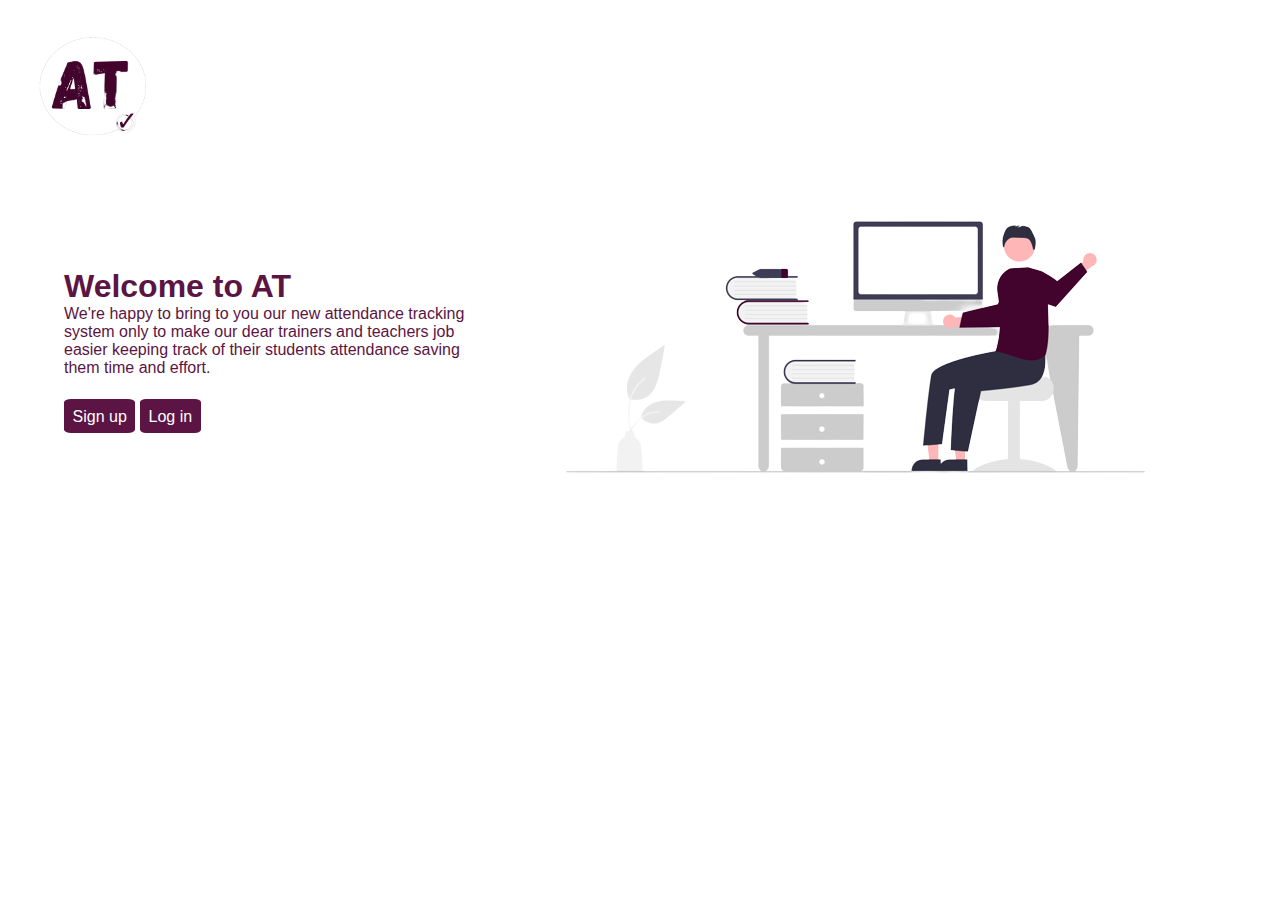
==== index.html @ 9c364ec6 "projecttest" ====
<!DOCTYPE html>
<html lang="en">
<head>
    <meta charset="UTF-8">
    <meta http-equiv="X-UA-Compatible" content="IE=edge">
    <meta name="viewport" content="width=device-width, initial-scale=1.0">
    <title>Attendance Tracker</title>
    <link rel="stylesheet" href="./style.css">
    <link rel="shortcut icon" href="walaa.png">
</head>
<body>
    <div class="welcome">    
        <img class="logo" src="./img/logo2.png" alt="logo">
    </div>
    <div class="flex">
        <div class="text">
            <h1>Welcome to AT</h1>
            <p>We're happy to bring to you our new attendance tracking system only to make our dear trainers and teachers job easier keeping track of their students attendance saving them time and effort.</p>
            <div class="anckor">
                <a href="./registration/regestration.html">Sign up</a>
                <a href="./login/login.html">Log in</a>
            </div>
        </div>
        <img width="400px" class="welcome" src="./img/welcome.png" alt="welcome">
    </div>
</body>
</html>
---- style.css ----
:root{
    --beige:#FFD8A9;
    --primaryColor:#ffffff;
    --secondaryColor:#5c1444;
    --bgcolor-1:rgb(255, 255, 255);
    --brcolor-2:black;
   }

*{
    margin: 0;
    padding: 0;
    font-family:'Franklin Gothic Medium', 'Arial Narrow', Arial, sans-serif;
}
 
body{
    background-color: var(--primaryColor);
}

.logo{
    display: block;
    width: 10%;
    margin: 3%;
}
.flex{
    display: flex;
    align-items: center;
    justify-content: space-around;
    width: 90%;
    margin: 0 auto;
}
.welcome{
    display: block;
    width: 90%;
}
.text{
    /* background-color: #5c1444; */
}
.flex div h1{
    color: var(--secondaryColor);
    font-weight: 700;
}
.flex div p{
    color: var(--secondaryColor);
}
.anckor{
    margin-top: 7%;
}
a{
    text-decoration: none;
    background-color:#5c1444;
    padding: 2%;
    color: var(--primaryColor);
    border-radius: 10%;
}

@media(max-width: 700px){
    .flex{
        flex-direction: column-reverse;
        height: 60vh;
    }
}
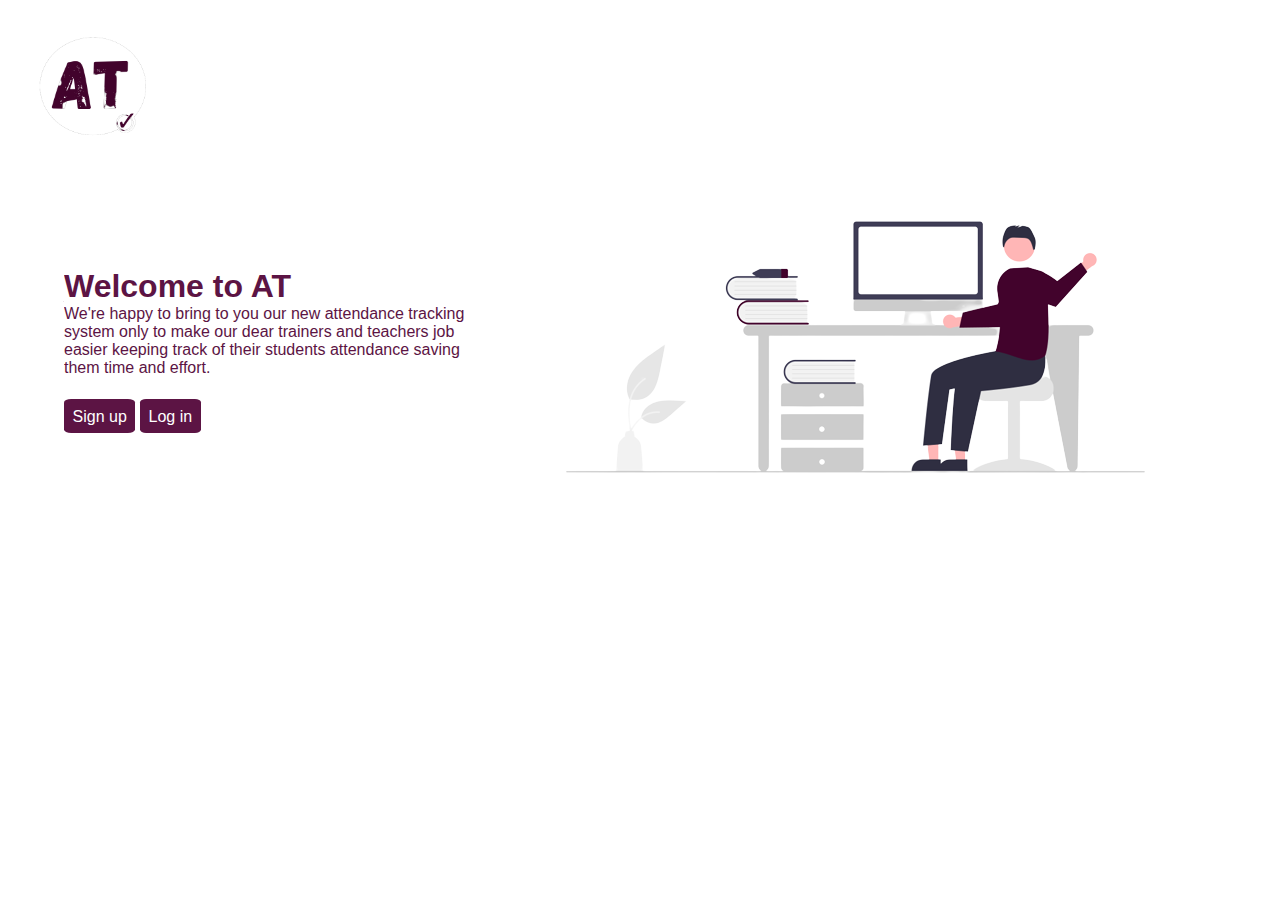
==== commit d596a9c8: "icon" ====
--- a/index.html
+++ b/index.html
@@ -6,8 +6,8 @@
     <meta http-equiv="X-UA-Compatible" content="IE=edge">
     <meta name="viewport" content="width=device-width, initial-scale=1.0">
     <title>Attendance Tracker</title>
+    <link rel="icon" href="https://genesisppg.com/wp-content/uploads/GPPG_Icon_TimeAndAttendance.png" type="image/icon type">
     <link rel="stylesheet" href="./style.css">
-    <link rel="shortcut icon" href="walaa.png">
 </head>
 <body>
     <div class="welcome">    
